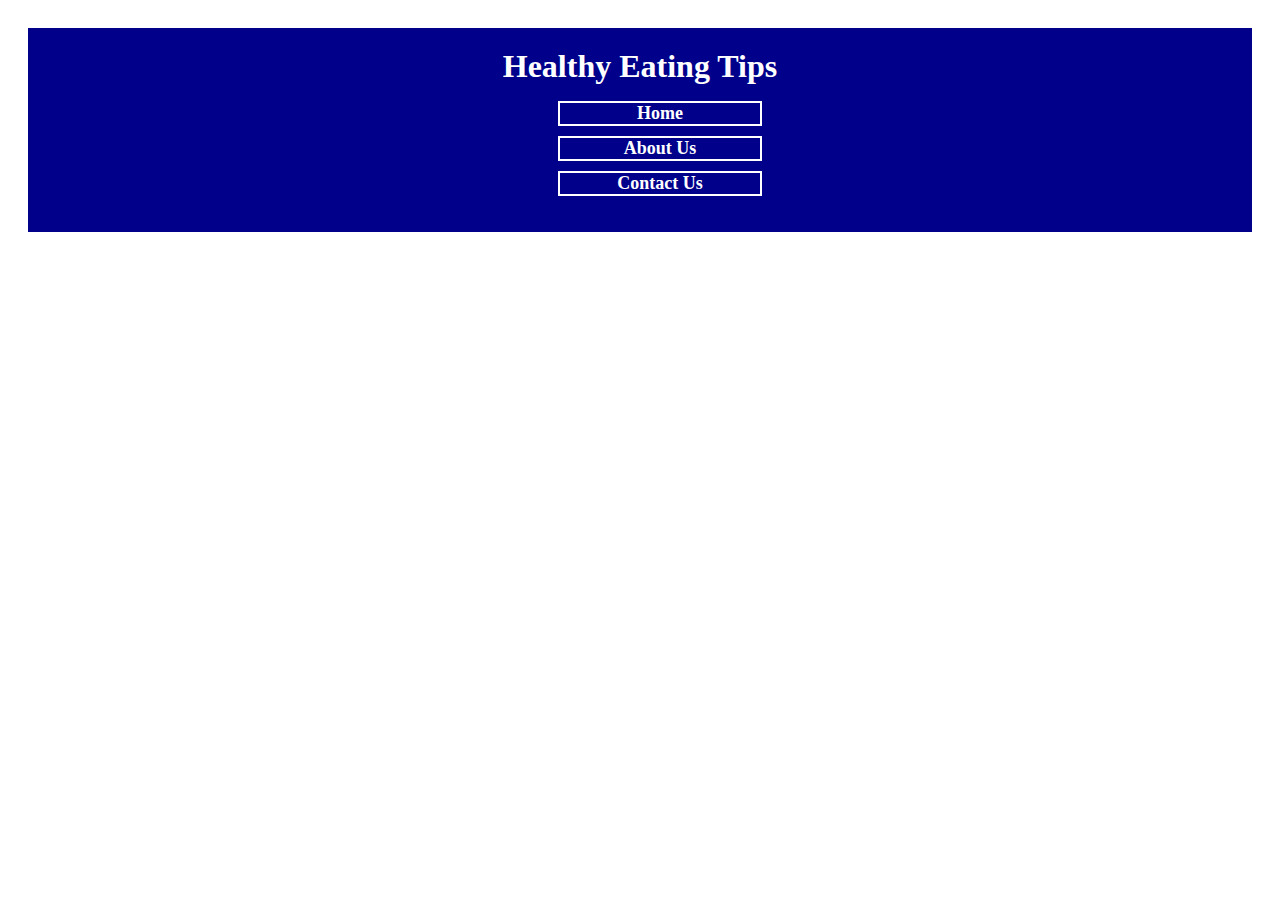
==== index.html @ 03c5acb4 "first project contents added" ====
<!DOCTYPE html>
<html lang="en">
<head>
    <meta charset="UTF-8">
    <meta name="viewport" content="width=device-width, initial-scale=1.0">
    <title>Healthy Eating Tips</title>
    <link rel="stylesheet" href="css/style.css">
</head>
<body>

<!--Beginning of main tag-->
 <main>
    
    <!--header beginning-->
    <header>

    <h1>
        Healthy Eating Tips
    </h1>

    <nav>
     <ul>
     <li>Home</li>
     <li>About Us</li>
     <li>Contact Us</li>
     </ul>
    </nav>

    </header>
    <!--Header ending-->

















 </main> 

 <!--end of main-->
</body>
</html>
---- css/style.css ----
main{

  padding: 20px;  
}

header{
    display: flex;
    flex-direction: column;
    padding: 20px;
    background-color: darkblue;
    margin:auto;
    color:white;
}

header h1, nav{
    flex: 1;
    margin: auto;
}

header ul{

    list-style-type: none;
}

header li{

    width:200px;
    border-style:solid;
    border-width:2px;
    margin:10px;
    font-size:18px;
    font-weight: bold;
    text-align: center;
}
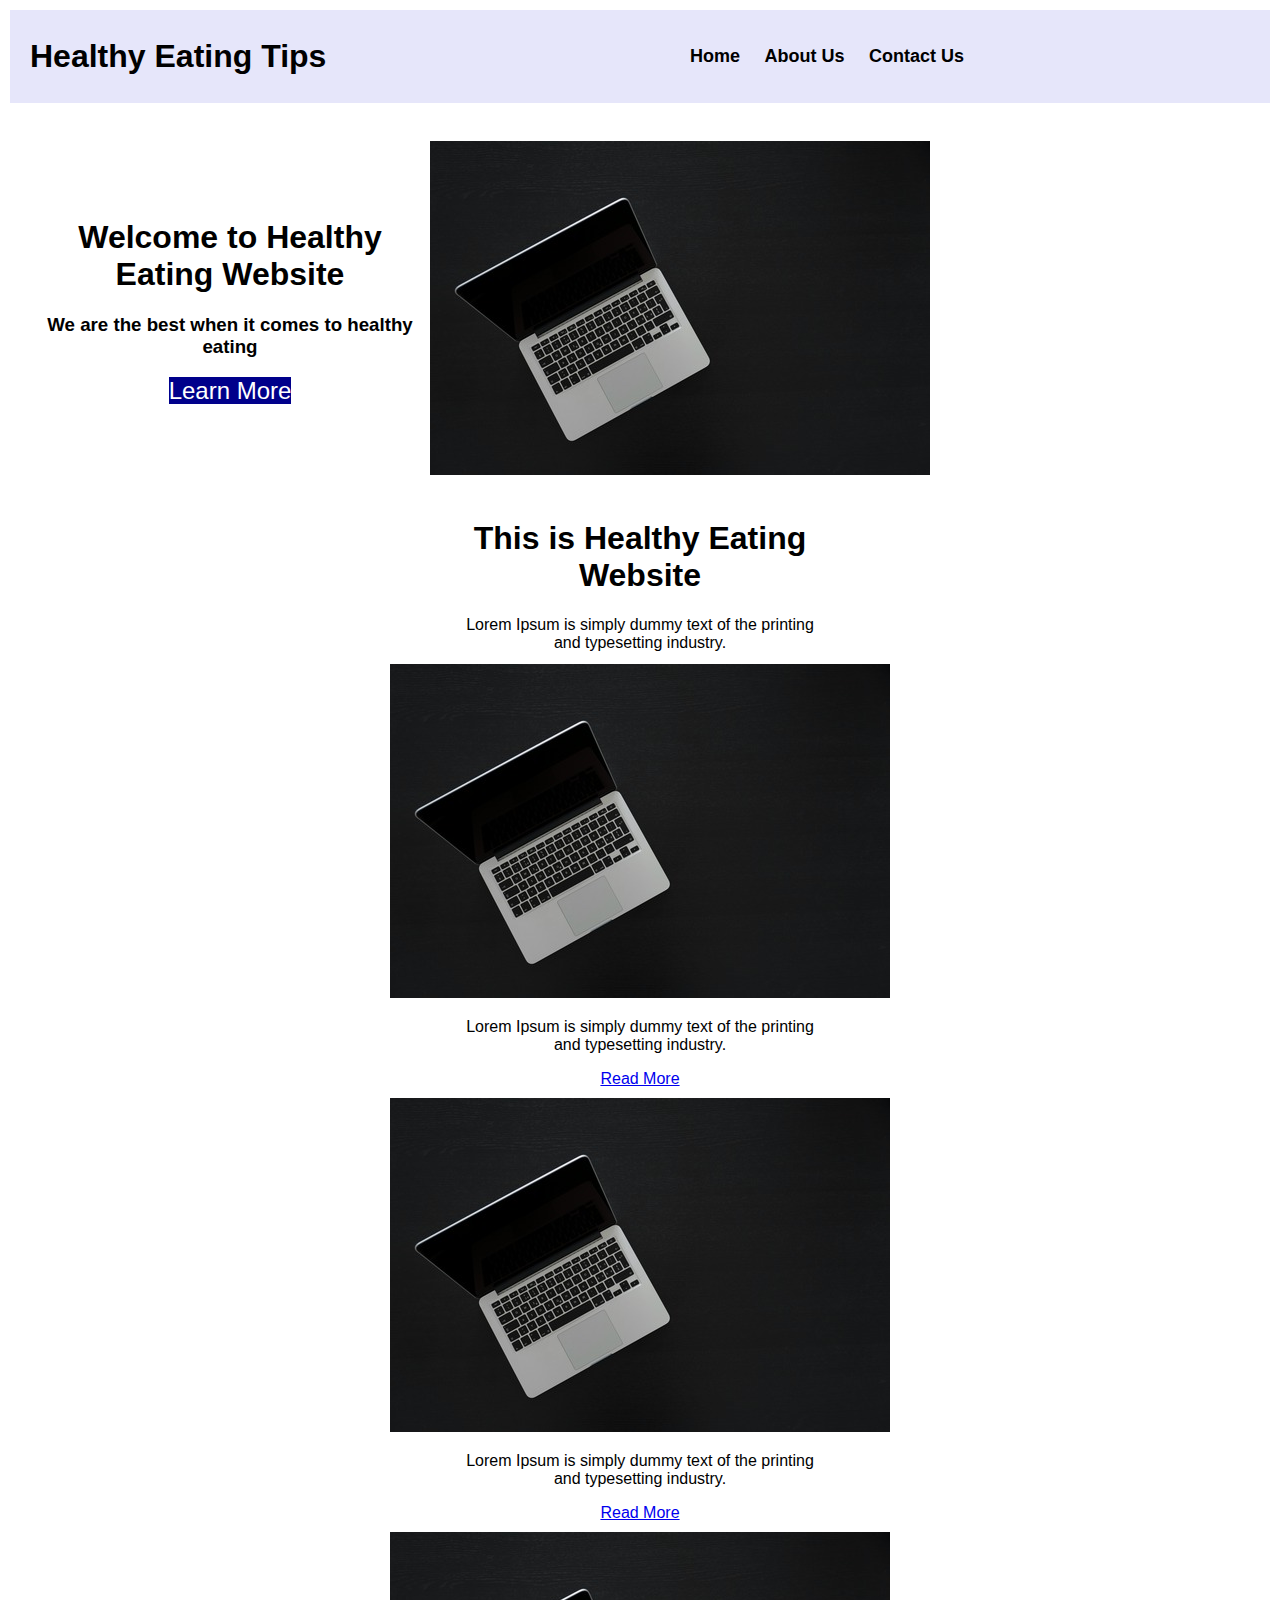
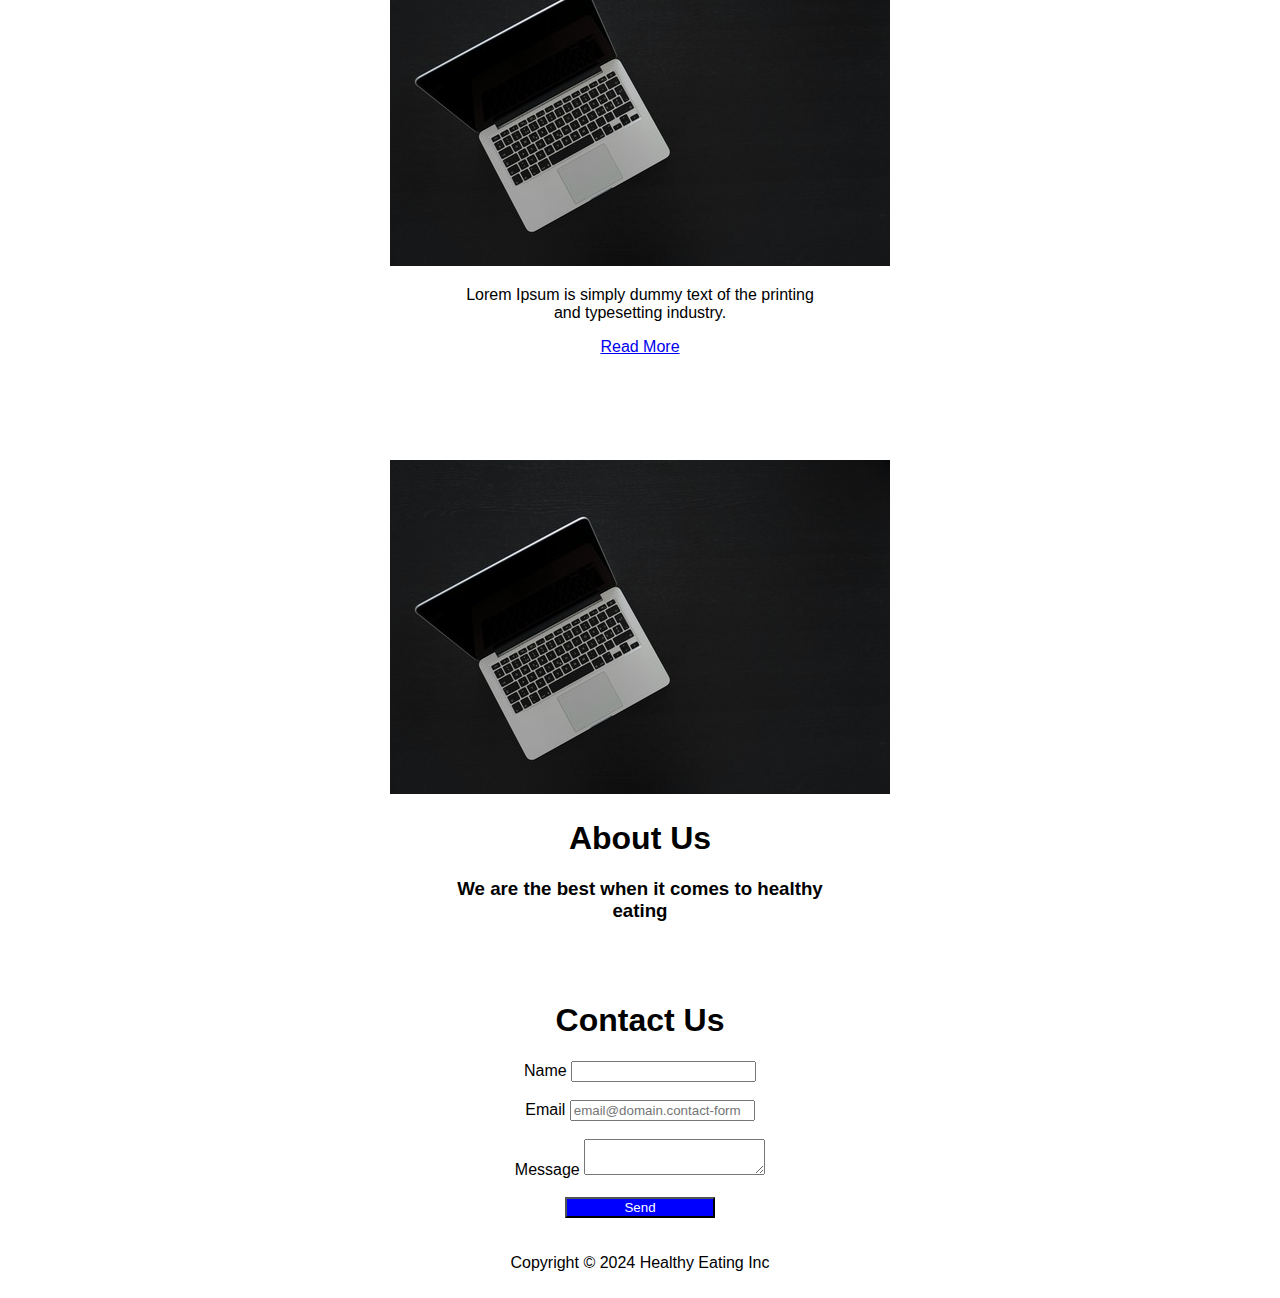
==== commit 9730585d: "completed mobile user interface" ====
--- a/index.html
+++ b/index.html
@@ -20,17 +20,170 @@
 
     <nav>
      <ul>
-     <li>Home</li>
-     <li>About Us</li>
-     <li>Contact Us</li>
+     <li><a href="index.html">Home</a></li>
+     <li><a href="about-us.html">About Us</a></li>
+     <li><a href="contact.html">Contact Us</a></li>
      </ul>
     </nav>
 
     </header>
     <!--Header ending-->
 
-
-
+    <!--the hero section-->
+
+    <section class="hero">
+      <div class="hero-text">
+        <h1>Welcome to Healthy  Eating Website</h1>
+        <h3>We are the best when it comes to healthy eating</h3>
+        <a class="hero-button">Learn More</a>
+      </div>
+
+      <div class="hero-image"><br>
+      <img src="image/laptop.jpg" alt="hero-image" />
+
+      </div>
+
+
+    </section>
+
+
+    <!--end of hero section-->
+
+    <!-- Intro-->
+     <section class="intro-text">
+      <h1> This is Healthy Eating Website</h1>
+
+      <p>Lorem Ipsum is simply dummy text of the printing<br>
+         and typesetting industry. </p>
+
+
+     </section>
+     <br><br><br>
+
+     <!--end of intro text section-->
+
+     <section class="featured">
+        
+
+        <div class="features">
+            <img src="image/laptop.jpg"  />
+
+            <p>Lorem Ipsum is simply dummy text of the printing<br>
+                and typesetting industry.</p>
+
+            <a href="#">Read More</a>
+       
+        </div>
+
+        
+        <div class="features">
+            <img src="image/laptop.jpg"  />
+
+            <p>Lorem Ipsum is simply dummy text of the printing<br>
+                and typesetting industry.</p>
+
+            <a href="#">Read More</a>
+       
+        </div>
+
+        
+        <div class="features">
+            <img src="image/laptop.jpg"  />
+
+            <p>Lorem Ipsum is simply dummy text of the printing<br>
+                and typesetting industry.</p>
+
+            <a href="#">Read More</a>
+       
+        </div>
+
+
+     </section>
+     <br><br><br>
+
+     <section class="about-us">
+
+        <div class="about-image">
+            <img src="image/laptop.jpg" alt="about-image" >
+      
+            </div>
+
+        <div class="about-text">
+          <h1>About Us</h1>
+          <h3>We are the best when it comes to healthy eating</h3>
+          
+        </div>
+  
+        
+  
+  
+      </section>
+
+      <section class="contact">
+        <h1> Contact Us</h1>
+        <div class="contact-form">
+            <form action="">
+            
+                <div>
+                    <label>Name</label>
+                    <input type="text" name="name" required />
+
+
+                </div>
+                <br>
+
+                <div>
+                    <label>Email</label>
+                    <input type="email" name="name" placeholder="email@domain.contact-form" />
+
+
+                </div>
+                <br>
+
+
+                <div>
+                    <label>Message</label>
+                    <textarea name="message" required>
+
+
+                    </textarea>
+
+
+                </div>
+                <br>
+
+                <div>
+                    
+        <input 
+        style="width: 150px; background-color: blue; color: white;" 
+        type="submit" name="submit" value="Send" />
+
+
+                </div>
+
+
+
+
+
+
+            </form>
+
+
+
+
+        </div>
+  
+       
+  
+  
+       </section>
+
+
+<footer>
+
+<p>Copyright © 2024 Healthy Eating Inc</p>
+
+</footer>
 
 
 
--- a/css/style.css
+++ b/css/style.css
@@ -1,13 +1,24 @@
+body{
+
+    font-family: Verdana, Geneva, Tahoma, sans-serif;
+    width: 100%;
+    margin: 0 auto;
+    padding: 0;
+}
+
+
+
+
 main{
 
-  padding: 20px;  
+  padding: 10px;  
 }
 
 header{
     display: flex;
     flex-direction: column;
     padding: 20px;
-    background-color: darkblue;
+    background-color:black;
     margin:auto;
     color:white;
 }
@@ -33,3 +44,130 @@
     text-align: center;
 }
 
+header a{
+    color:white;
+    text-decoration: none;
+}
+
+/* pseudo hover class */
+
+header li:hover{
+
+    background-color:darkblue;
+}
+
+
+
+/* This style is for the hero section */
+
+.hero{
+    display: flex;
+    flex-direction: column;
+    align-items: center;
+    padding: 20px;
+    text-align: center;
+    margin:auto;
+
+}
+
+.hero-text, hero-image, h1, h3, a{
+
+  width: 400px;
+
+}
+
+.hero-button{
+    width: 350px;
+    height: 70px;
+    background: darkblue;
+    font-size:x-large;
+    border-style: solid;
+    color:white;
+}
+
+/* this style is for the intro text section */
+
+.intro-text{
+    margin:auto;
+    width: 400px;
+    height:70px;
+    text-align: center;
+}
+
+/* this style is for the  featured articles section */
+
+.featured{
+    display: flex;
+    flex-direction: column;
+    align-items: center;
+    padding: 20px;
+    text-align: center;
+    margin:auto;
+}
+
+.features{
+
+    width:100%;
+    margin-bottom:10px;
+}
+
+/* this style is for the about us section */
+
+.about-us{
+    display: flex;
+    flex-direction: column;
+    align-items: center;
+    padding: 20px;
+    text-align: center;
+    margin:auto;
+}
+
+/* this is for the contact us section */
+
+.contact{
+    display: flex;
+    flex-direction: column;
+    align-items: center;
+    padding: 20px;
+    text-align: center;
+    margin:auto;
+}
+
+/* this for the footer */
+
+footer{
+    text-align:center;
+}
+
+
+/* Large devices (laptops/desktops, 992px and up) */
+@media only screen and (min-width: 992px) {
+    header{
+        
+        flex-direction: row;
+        background-color: lavender;
+        color:black;
+       
+    }
+
+    header ul li{
+        
+        display: inline;
+        border-style:none;
+        
+    }
+
+    header a{
+        color: black;
+    }
+
+    .hero{
+        
+        flex-direction: row;
+    
+    }
+    
+
+
+
+}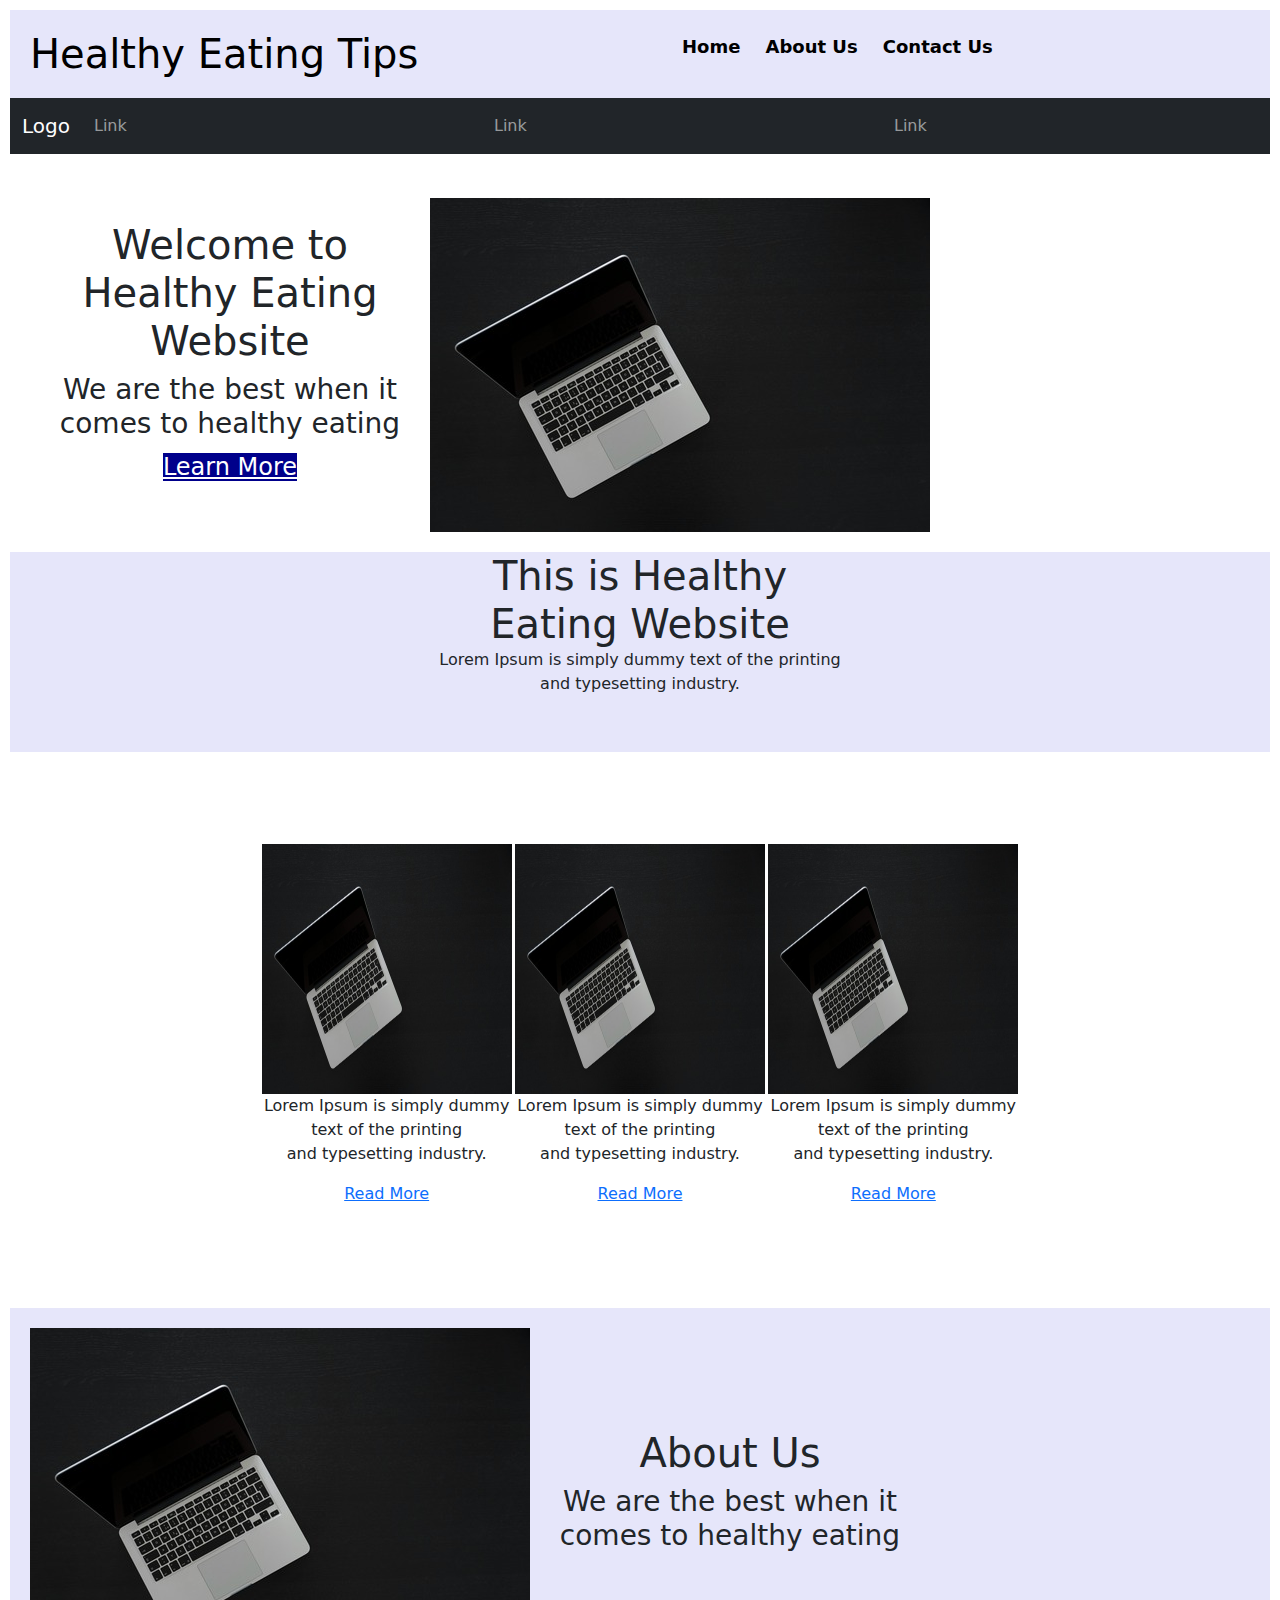
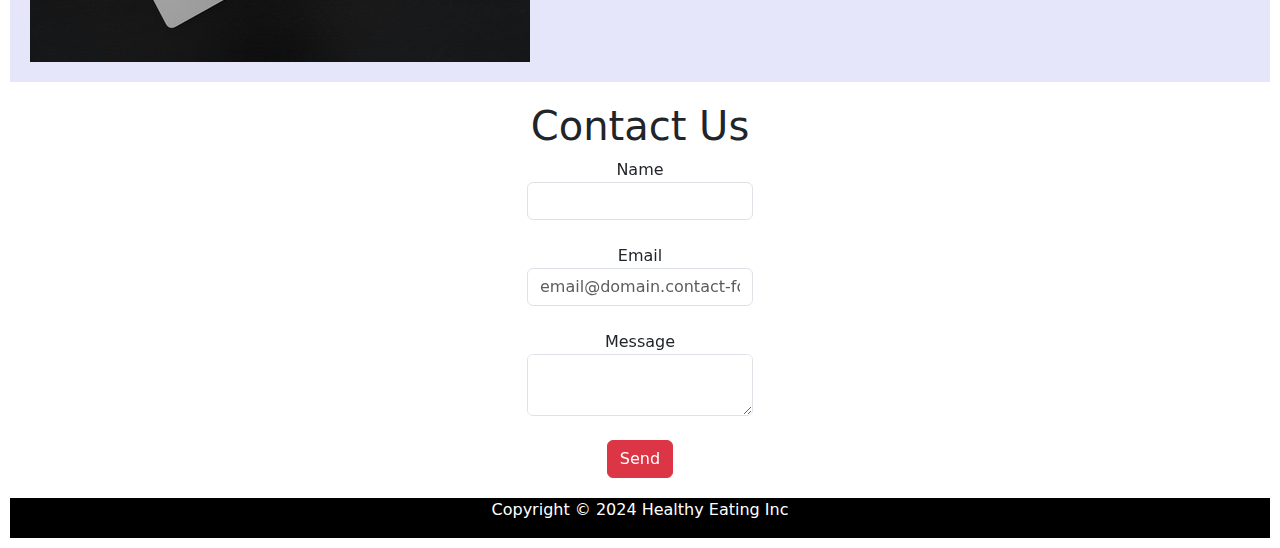
==== commit b54c615a: "example website completed" ====
--- a/index.html
+++ b/index.html
@@ -5,6 +5,11 @@
     <meta name="viewport" content="width=device-width, initial-scale=1.0">
     <title>Healthy Eating Tips</title>
     <link rel="stylesheet" href="css/style.css">
+    <!-- Latest compiled and minified CSS -->
+<link href="https://cdn.jsdelivr.net/npm/bootstrap@5.3.3/dist/css/bootstrap.min.css" rel="stylesheet">
+
+<!-- Latest compiled JavaScript -->
+<script src="https://cdn.jsdelivr.net/npm/bootstrap@5.3.3/dist/js/bootstrap.bundle.min.js"></script>
 </head>
 <body>
 
@@ -22,12 +27,45 @@
      <ul>
      <li><a href="index.html">Home</a></li>
      <li><a href="about-us.html">About Us</a></li>
-     <li><a href="contact.html">Contact Us</a></li>
+     <li><a href="contact-us.html">Contact Us</a></li>
      </ul>
     </nav>
 
+  
+
     </header>
     <!--Header ending-->
+
+
+    <nav class="navbar navbar-expand-sm bg-dark navbar-dark">
+        <div class="container-fluid">
+          <a class="navbar-brand" href="#">Logo</a>
+          <button class="navbar-toggler" type="button" data-bs-toggle="collapse" data-bs-target="#collapsibleNavbar">
+            <span class="navbar-toggler-icon"></span>
+          </button>
+          <div class="collapse navbar-collapse" id="collapsibleNavbar">
+            <ul class="navbar-nav">
+              <li class="nav-item">
+                <a class="nav-link" href="#">Link</a>
+              </li>
+              <li class="nav-item">
+                <a class="nav-link" href="#">Link</a>
+              </li>
+              <li class="nav-item">
+                <a class="nav-link" href="#">Link</a>
+              </li>  
+              <li class="nav-item dropdown">
+                <a class="nav-link dropdown-toggle" href="#" role="button" data-bs-toggle="dropdown">Dropdown</a>
+                <ul class="dropdown-menu">
+                  <li><a class="dropdown-item" href="#">Link</a></li>
+                  <li><a class="dropdown-item" href="#">Another link</a></li>
+                  <li><a class="dropdown-item" href="#">A third link</a></li>
+                </ul>
+              </li>
+            </ul>
+          </div>
+        </div>
+      </nav>
 
     <!--the hero section-->
 
@@ -51,7 +89,7 @@
 
     <!-- Intro-->
      <section class="intro-text">
-      <h1> This is Healthy Eating Website</h1>
+      <h1 align="center"> This is Healthy Eating Website</h1>
 
       <p>Lorem Ipsum is simply dummy text of the printing<br>
          and typesetting industry. </p>
@@ -100,6 +138,7 @@
 
      </section>
      <br><br><br>
+
 
      <section class="about-us">
 
@@ -126,7 +165,7 @@
             
                 <div>
                     <label>Name</label>
-                    <input type="text" name="name" required />
+                    <input class="form-control" type="text" name="name" required />
 
 
                 </div>
@@ -134,7 +173,7 @@
 
                 <div>
                     <label>Email</label>
-                    <input type="email" name="name" placeholder="email@domain.contact-form" />
+                    <input class="form-control" type="email" name="name" placeholder="email@domain.contact-form" />
 
 
                 </div>
@@ -143,7 +182,7 @@
 
                 <div>
                     <label>Message</label>
-                    <textarea name="message" required>
+                    <textarea class="form-control" name="message" required>
 
 
                     </textarea>
@@ -155,7 +194,7 @@
                 <div>
                     
         <input 
-        style="width: 150px; background-color: blue; color: white;" 
+        class="btn btn-danger"
         type="submit" name="submit" value="Send" />
 
 
--- a/css/style.css
+++ b/css/style.css
@@ -6,7 +6,23 @@
     padding: 0;
 }
 
-
+.map-container{
+    position: relative;
+    top:0;
+    left:200px;
+    padding-bottom: 56.25%;
+   
+
+}
+
+.map-container iframe{
+
+    position:absolute;
+     width:70%;
+     height:500px;
+     overflow: none;
+     
+}
 
 
 main{
@@ -137,6 +153,9 @@
 
 footer{
     text-align:center;
+    background: black;
+    color:white;
+    height: 40px;
 }
 
 
@@ -166,8 +185,40 @@
         flex-direction: row;
     
     }
+
+    .intro-text{
+        width: 100%;
+        height: 200px;
+        background: lavender;
+        text-align: center;
+    }
     
-
+    .intro-text h1{
+        margin:auto;
+    }
+
+    .featured{
+
+        flex-direction: row;
+        align-items: self-start;
+        justify-content: space-between;
+        max-width: 800px;
+        
+    }
+
+    .features img{
+        flex:1;
+        width:250px;
+        height: 250px;
+       box-sizing: border-box;
+
+    }
+
+    .about-us{
+
+        flex-direction: row;
+        background: lavender;
+    }
 
 
 }